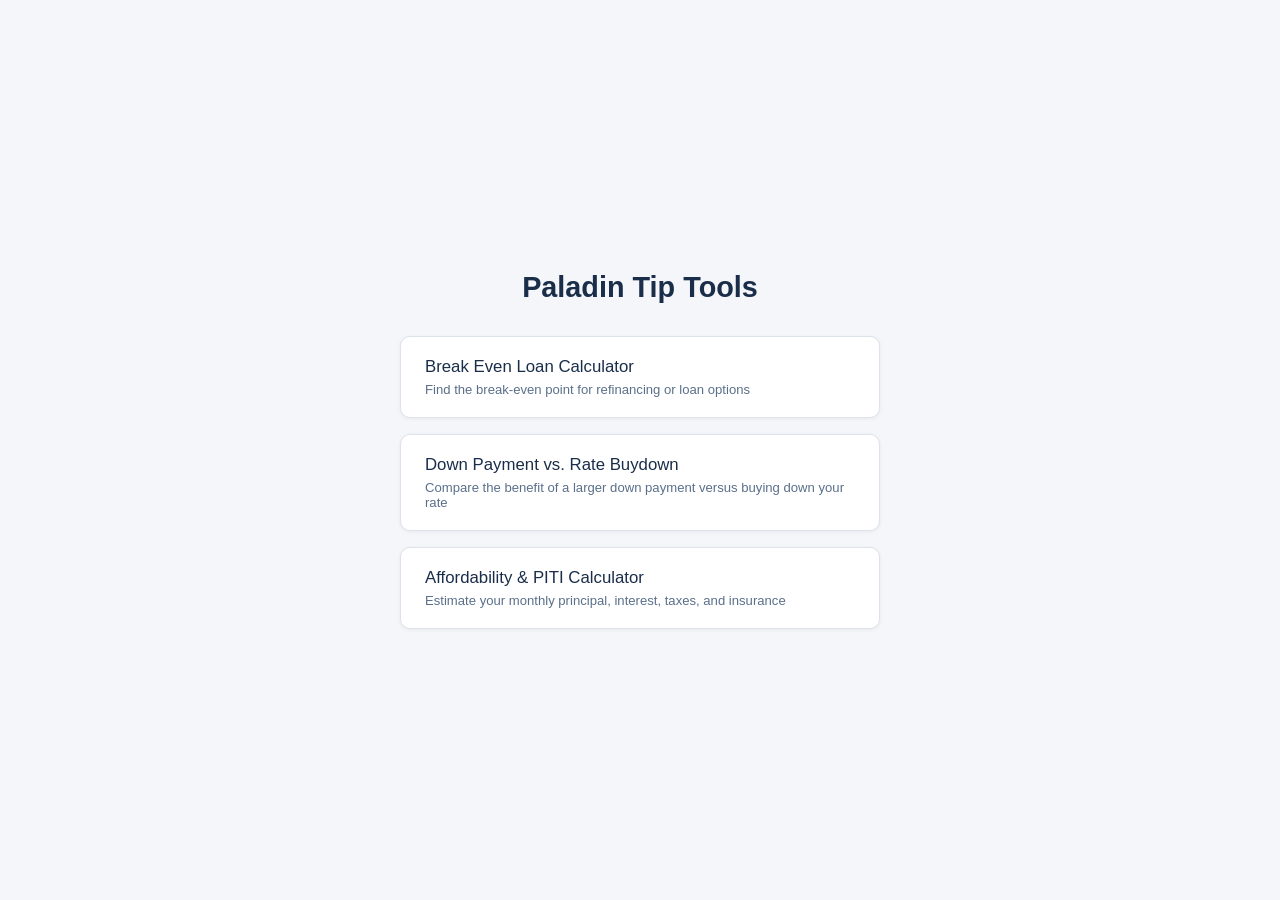
==== index.html @ 53e7bbb0 "Add index.html navigation page listing all root HTML tools Co-authored-by: paladintip <17037086+pala" ====
<!DOCTYPE html>
<html lang="en">
<head>
  <meta charset="UTF-8" />
  <meta name="viewport" content="width=device-width, initial-scale=1.0" />
  <title>Paladin Tip Tools</title>
  <style>
    * { box-sizing: border-box; margin: 0; padding: 0; }
    body {
      font-family: -apple-system, BlinkMacSystemFont, "Segoe UI", Roboto, sans-serif;
      background: #f4f6f9;
      min-height: 100vh;
      display: flex;
      flex-direction: column;
      align-items: center;
      justify-content: center;
      padding: 2rem;
    }
    h1 {
      font-size: 1.8rem;
      color: #1a2e4a;
      margin-bottom: 2rem;
      text-align: center;
    }
    .tools {
      display: flex;
      flex-direction: column;
      gap: 1rem;
      width: 100%;
      max-width: 480px;
    }
    a.tool-card {
      display: block;
      background: #ffffff;
      border: 1px solid #dde3ec;
      border-radius: 10px;
      padding: 1.25rem 1.5rem;
      text-decoration: none;
      color: #1a2e4a;
      font-size: 1.05rem;
      font-weight: 500;
      box-shadow: 0 1px 4px rgba(0,0,0,0.06);
      transition: background 0.15s, box-shadow 0.15s;
    }
    a.tool-card:hover {
      background: #eef3fb;
      box-shadow: 0 3px 10px rgba(0,0,0,0.1);
    }
    a.tool-card span {
      display: block;
      font-size: 0.82rem;
      color: #5a6f8a;
      font-weight: 400;
      margin-top: 0.3rem;
    }
  </style>
</head>
<body>
  <h1>Paladin Tip Tools</h1>
  <nav class="tools">
    <a class="tool-card" href="break-even.html">
      Break Even Loan Calculator
      <span>Find the break-even point for refinancing or loan options</span>
    </a>
    <a class="tool-card" href="down-pay-v-rate-buy.html">
      Down Payment vs. Rate Buydown
      <span>Compare the benefit of a larger down payment versus buying down your rate</span>
    </a>
    <a class="tool-card" href="piti.html">
      Affordability &amp; PITI Calculator
      <span>Estimate your monthly principal, interest, taxes, and insurance</span>
    </a>
  </nav>
</body>
</html>
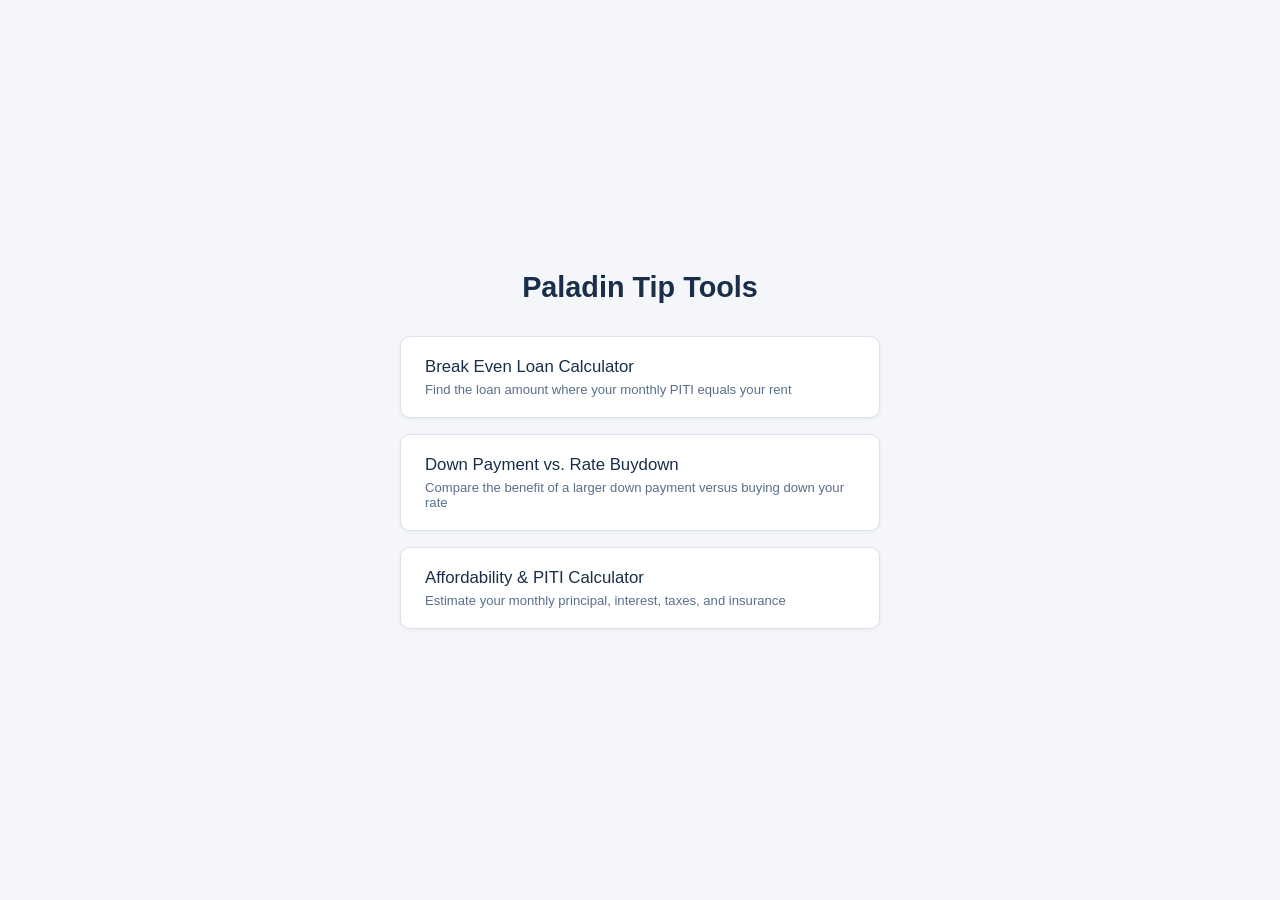
==== commit 14260455: "Update description for break-even loan calculator" ====
--- a/index.html
+++ b/index.html
@@ -53,23 +53,100 @@
       font-weight: 400;
       margin-top: 0.3rem;
     }
+    #status {
+      font-size: 0.85rem;
+      color: #5a6f8a;
+      margin-top: 1rem;
+      text-align: center;
+    }
   </style>
 </head>
 <body>
   <h1>Paladin Tip Tools</h1>
-  <nav class="tools">
-    <a class="tool-card" href="break-even.html">
-      Break Even Loan Calculator
-      <span>Find the break-even point for refinancing or loan options</span>
-    </a>
-    <a class="tool-card" href="down-pay-v-rate-buy.html">
-      Down Payment vs. Rate Buydown
-      <span>Compare the benefit of a larger down payment versus buying down your rate</span>
-    </a>
-    <a class="tool-card" href="piti.html">
-      Affordability &amp; PITI Calculator
-      <span>Estimate your monthly principal, interest, taxes, and insurance</span>
-    </a>
-  </nav>
+  <nav class="tools" id="tools"></nav>
+  <p id="status">Loading tools&hellip;</p>
+
+  <script>
+    // Known-file metadata: title + optional description.
+    // Add entries here when you want custom descriptions for new files.
+    const METADATA = {
+      "break-even.html": {
+        title: "Break Even Loan Calculator",
+        desc:  "Find the loan amount where your monthly PITI equals your rent "
+      },
+      "down-pay-v-rate-buy.html": {
+        title: "Down Payment vs. Rate Buydown",
+        desc:  "Compare the benefit of a larger down payment versus buying down your rate"
+      },
+      "piti.html": {
+        title: "Affordability & PITI Calculator",
+        desc:  "Estimate your monthly principal, interest, taxes, and insurance"
+      }
+    };
+
+    // Fallback list used when the API is unreachable.
+    const FALLBACK = Object.keys(METADATA);
+
+    // Convert a filename like "my-new-tool.html" → "My New Tool"
+    function fileToTitle(filename) {
+      return filename
+        .replace(/\.html$/i, "")
+        .replace(/[-_]+/g, " ")
+        .replace(/\b\w/g, c => c.toUpperCase());
+    }
+
+    function renderCards(files) {
+      const nav = document.getElementById("tools");
+      nav.innerHTML = "";
+      files.forEach(function(filename) {
+        const meta  = METADATA[filename] || {};
+        const title = meta.title || fileToTitle(filename);
+        const desc  = meta.desc  || "";
+
+        const a = document.createElement("a");
+        a.className = "tool-card";
+        a.href = filename;
+        a.textContent = title;
+
+        if (desc) {
+          const s = document.createElement("span");
+          s.textContent = desc;
+          a.appendChild(s);
+        }
+
+        nav.appendChild(a);
+      });
+      document.getElementById("status").style.display = "none";
+    }
+
+    // Fetch the root directory listing via the GitHub Contents API.
+    // This works for any public GitHub Pages repo with no authentication.
+    fetch("https://api.github.com/repos/paladintip/paladintip.github.io/contents/")
+      .then(function(res) {
+        if (!res.ok) { throw new Error("API error " + res.status); }
+        return res.json();
+      })
+      .then(function(items) {
+        var htmlFiles = items
+          .filter(function(item) {
+            return item.type === "file" &&
+                   /\.html$/i.test(item.name) &&
+                   item.name.toLowerCase() !== "index.html";
+          })
+          .map(function(item) { return item.name; })
+          .sort();
+
+        if (htmlFiles.length === 0) {
+          document.getElementById("status").textContent = "No tools found.";
+          return;
+        }
+        renderCards(htmlFiles);
+      })
+      .catch(function() {
+        // API unreachable (offline, rate-limited, etc.) — use static fallback.
+        renderCards(FALLBACK);
+        document.getElementById("status").style.display = "none";
+      });
+  </script>
 </body>
 </html>
